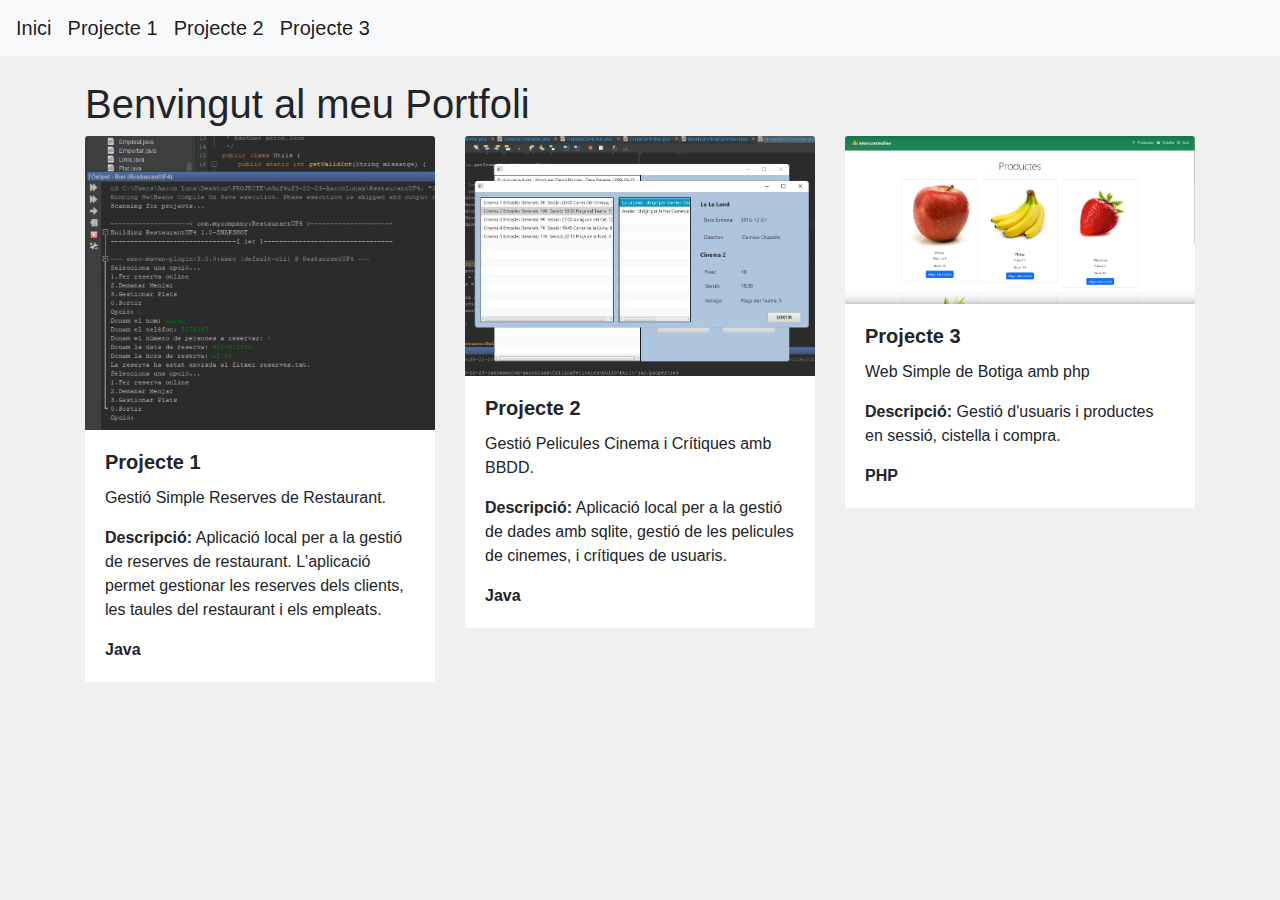
==== index.html @ dadee85a "portfoli" ====
<!DOCTYPE html>
<html lang="es">
<head>
    <meta charset="UTF-8">
    <meta name="viewport" content="width=device-width, initial-scale=1.0">
    <link rel="stylesheet" href="https://maxcdn.bootstrapcdn.com/bootstrap/4.5.2/css/bootstrap.min.css">
    <link rel="stylesheet" href="styles.css"> <!-- Archivo CSS personalizado -->
    <title>Portfoli - Aaron Luna</title>
</head>
<body>
    <nav class="navbar navbar-expand-lg navbar-light bg-light">
        <a class="navbar-brand" href="index.html">Inici</a>
        <a class="navbar-brand" href="./projecte1.html">Projecte 1</a>
        <a class="navbar-brand" href="./projecte2.html">Projecte 2</a>
        <a class="navbar-brand" href="./proyecto3.html">Projecte 3</a>
    </nav>

    <div class="container">
        <h1 class="mt-4">Benvingut al meu Portfoli</h1>
        <div class="row">
            <div class="col-md-4">
                <div class="card">
                    <img src="/img/1.png" class="card-img-top" alt="Projecte1">
                    <div class="card-body">
                        <h5 class="card-title">Projecte 1</h5>
                        <p class="card-text">Gestió Simple Reserves de Restaurant.</p>
                        <p class="card-text"><strong>Descripció:</strong> Aplicació local per a la gestió de reserves de restaurant. L'aplicació permet gestionar les reserves dels clients, les taules del restaurant i els empleats.</p>
                        <p class="card-text"><strong>Java</strong>  </p>
                    </div>
                </div>
            </div>
            <div class="col-md-4">
                <div class="card">
                    <img src="/img/2.png" class="card-img-top" alt="Projecte2">
                    <div class="card-body">
                        <h5 class="card-title">Projecte 2</h5>
                        <p class="card-text">Gestió Pelicules Cinema i Crítiques amb BBDD.</p>
                        <p class="card-text"><strong>Descripció:</strong> Aplicació local per a la gestió de dades amb sqlite, gestió de les pelicules de cinemes, i crítiques de usuaris.</p>
                        <p class="card-text"><strong>Java</strong>  </p>
                    </div>
                </div>
            </div>
            <div class="col-md-4">
                <div class="card">
                    <img src="/img/4.png" class="card-img-top" alt="Projecte 3">
                    <div class="card-body">
                        <h5 class="card-title">Projecte 3</h5>
                        <p class="card-text">Web Simple de Botiga amb php</p>
                        <p class="card-text"><strong>Descripció:</strong> Gestió d'usuaris i productes en sessió, cistella i compra.</p>
                        <p class="card-text"><strong>PHP</strong>  </p>
                    </div>
                </div>
            </div>
            <!-- Añade más imágenes y proyectos según sea necesario -->
        </div>
    </div>

    <script src="https://ajax.googleapis.com/ajax/libs/jquery/3.5.1/jquery.min.js"></script>
    <script src="https://cdnjs.cloudflare.com/ajax/libs/popper.js/1.16.0/umd/popper.min.js"></script>
    <script src="https://maxcdn.bootstrapcdn.com/bootstrap/4.5.2/js/bootstrap.min.js"></script>
</body>
</html>
---- styles.css ----
body {
    background-color: #f0f0f0;
    font-family: Arial, sans-serif;
}



.container {
    margin-top: 20px;
}

.card {
    margin-bottom: 20px;
    border: none;
    transition: transform 0.2s;
}

.card:hover {
    transform: scale(1.05);
}

.card-title {
    font-weight: bold;
}ç

 /* Cambia el fondo del navbar a oscuro y el color del texto a blanco */
 .navbar-dark .navbar-nav .nav-link {
    color: white;
}
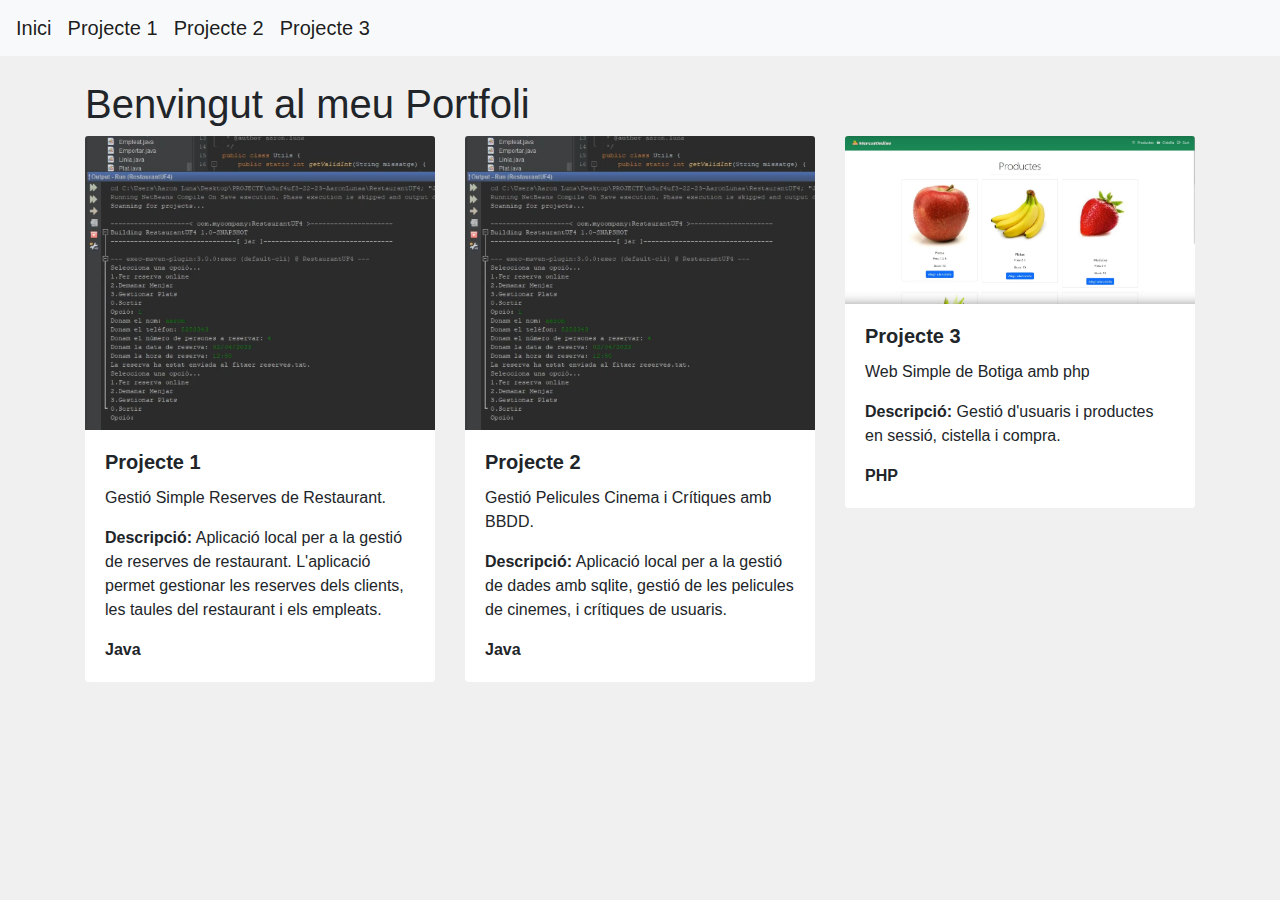
==== commit 7d3c0f66: "4" ====
--- a/index.html
+++ b/index.html
@@ -31,7 +31,7 @@
             </div>
             <div class="col-md-4">
                 <div class="card">
-                    <img src="/img/2.png" class="card-img-top" alt="Projecte2">
+                    <img src="./img/1.png" class="card-img-top" alt="Projecte2">
                     <div class="card-body">
                         <h5 class="card-title">Projecte 2</h5>
                         <p class="card-text">Gestió Pelicules Cinema i Crítiques amb BBDD.</p>
@@ -42,7 +42,7 @@
             </div>
             <div class="col-md-4">
                 <div class="card">
-                    <img src="/img/4.png" class="card-img-top" alt="Projecte 3">
+                    <img src="./img/4.png" class="card-img-top" alt="Projecte 3">
                     <div class="card-body">
                         <h5 class="card-title">Projecte 3</h5>
                         <p class="card-text">Web Simple de Botiga amb php</p>
--- a/styles.css
+++ b/styles.css
@@ -23,7 +23,6 @@
     font-weight: bold;
 }ç
 
- /* Cambia el fondo del navbar a oscuro y el color del texto a blanco */
  .navbar-dark .navbar-nav .nav-link {
     color: white;
 }